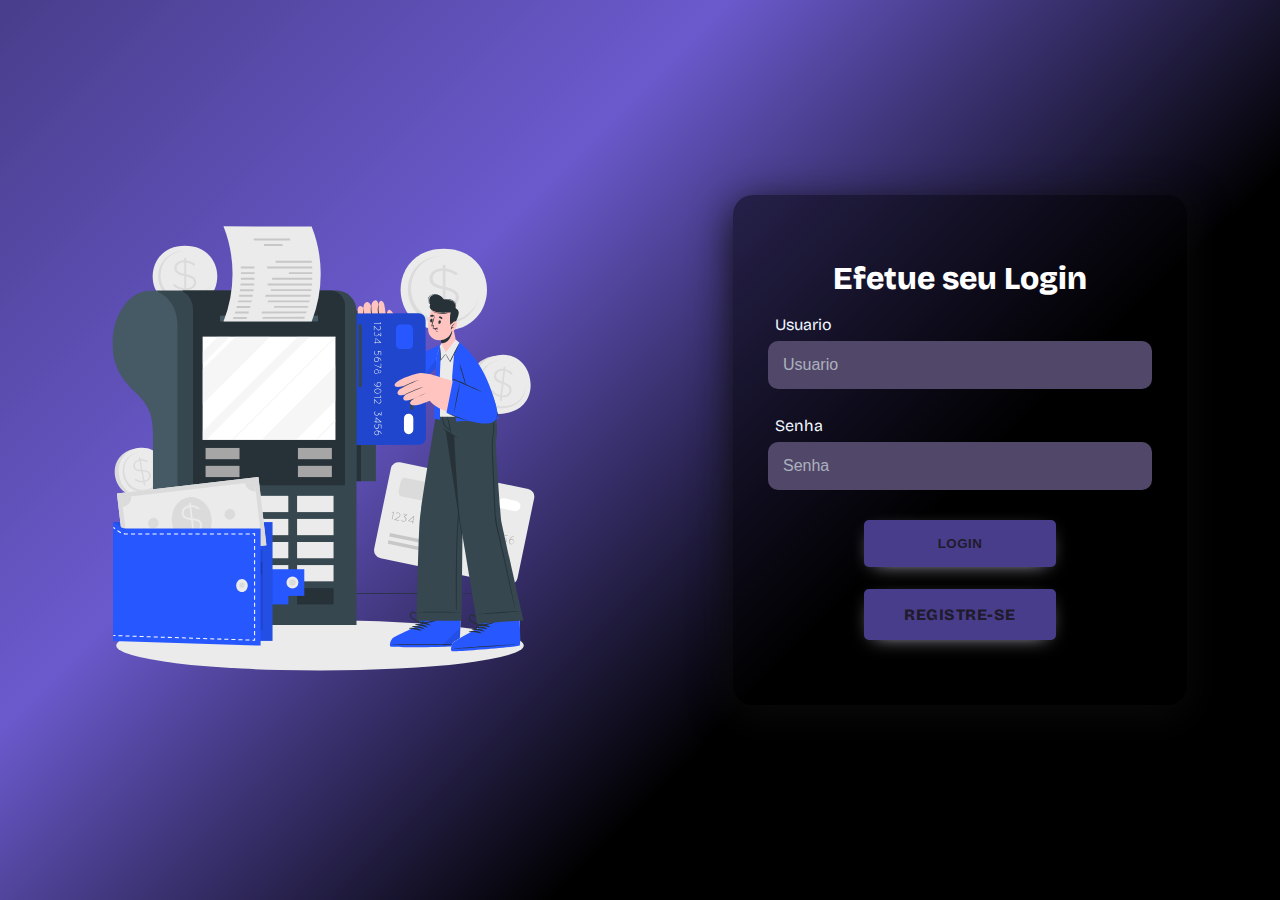
==== index.html @ cc939818 "Tlelalogincssjava" ====
<!DOCTYPE html>
<html lang="en">
<head>
    <meta charset="UTF-8">
    <meta name="viewport" content="width=device-width, initial-scale=1.0">
   
    <link rel="stylesheet" href="css/style.css">
    <title>TELA TESTE</title>
    
</head>
<body>
    <div id="main-login">
        <div class="d-flex flex-column justify-content-center w-100 h-100"></div>
        <div class="left-login">
        
        <img src="card.svg" class="img-login" alt="CARD">
        </div>
        <div class="right-login">
            <div class="card-login">
                <h1>Efetue seu Login</h1>
                <div class="txtfield">
                    <label for="usuario">Usuario</label>
                    <input type="text" name="usuario" placeholder="Usuario">
                </div>
                <div class="txtfield">
                    <label for="senha">Senha</label>
                    <input type="password" name="senha" placeholder="Senha">
                </div>
                <button class="btn-login">Login</button>
                <a href="registre.html" class="btn-registre">Registre-se</a>
                
                
            </div>
        </div>
    </div>
   
</body>
</html>
---- css/style.css ----
@import url('https://fonts.googleapis.com/css2?family=Bricolage+Grotesque:opsz@10..48&family=Rubik+Iso&display=swap');

body{
    margin: 0;
    font-family: 'Bricolage Grotesque', sans-serif;
    

}

#main-login{
    width: 100vw;
    height: 100vh;
    background: linear-gradient(-45deg, #000000, #000000, #6A5ACD, #483D8B);
    display: flex;
    justify-content: center;
    align-items: center;
}

.left-login{
    width: 50vw;
    height: 100vh;
    display: flex;
    justify-content: center;
    align-items: center;
    flex-direction: column;
}
.left-login > h1{
    font-size: 3vw;
    color: #5F9EA0;
}
.img-login{
    width: 40vw;
}
.right-login{
    width: 50vw;
    height: 100vh;
    display: flex;
    justify-content: center;
    align-items: center;
    box-shadow: none;
   
}
.card-login{
    width: 60%;
    display: flex;
    height: 50vh;
    justify-content: center;
    align-items: center;
    flex-direction: column;
    padding: 30px 35px;
    background: #050505;
    border-radius: 20px;
    box-shadow: 0px 10px 40px #0c0b0b;
    background-color: rgba(0, 0, 0, 0.5);
}
.card-login > h1 {
    color: rgb(255, 255, 255);
    font-weight: 800;
    margin: 0;
}
.txtfield {
    width: 100%;
    display: flex;
    flex-direction: column;
    align-items: flex-start;
    justify-content: center;
    margin: 10px 2px;
}
.txtfield > input {
    width: 100%;
    border: none;
    border-radius: 10px;
    padding: 15px;
    background: #514869;
    color: aliceblue;
    font-size: 12pt;
    box-shadow:  #00000056;
    outline: none;
    box-sizing:  border-box;
}
.txtfield > label {
    color: aliceblue;
    margin: 7px;

}
.txtfield > input::placeholder{
    color: #f0ffff94;
}
.btn-login{
    width: 50%;
    padding: 16px 0px;
    margin: 20px;
    text-decoration: none;
    text-align: center;
    border: none;
    border-radius: 5px;
    outline: none;
    text-transform: uppercase;
    font-weight: 800;
    letter-spacing: 0.5px;
    color: #201b2c;
    background: #483D8B;
    cursor: pointer;
    box-shadow: 0px 5px 20px -10px #E6E6FA;

}

.btn-submit{
    width: 50%;
    padding: 16px 0px;
    margin: 2px;
    text-decoration: none;
    text-align: center;
    border: none;
    border-radius: 5px;
    outline: none;
    text-transform: uppercase;
    font-weight: 800;
    letter-spacing: 0.5px;
    color: #201b2c;
    background: #483D8B;
    cursor: pointer;
    box-shadow: 0px 5px 20px -10px #E6E6FA;

}
.fullbox{
    width: 100%;
    display: flex;
    justify-content: center;
    margin: 10px 0px;
}
.fullbox > label {
    color: rgb(245, 246, 247);
    margin: 7px;

}
.fullbox > input::placeholder{
    color: #fbfdfd94;
}
@media only screen and (max-width: 950px){
    .card-login{
        width: 85%;
    }

    
}
@media only screen and (max-width: 600px){
    .main-login{
    flex-direction: column;
}

}
input[type="submit"]{
    width: 50%;
    padding: 16px 0px;
    margin: 2px;
    text-decoration: none;
    text-align: center;
    border: none;
    border-radius: 5px;
    outline: none;
    text-transform: uppercase;
    font-weight: 800;
    letter-spacing: 0.5px;
    color: #201b2c;
    background: #483D8B;
    cursor: pointer;
    box-shadow: 0px 5px 20px -10px #E6E6FA;
}
.error-validation{
    color: red;
    margin: 1px;
   font-size: .8rem;
}
.template{
    display: none;
}
form {
    width: 60%;
    display: flex;
    height: 50vh;
    justify-content: center;
    align-items: center;
    flex-direction: column;
    padding: 30px 35px;
    background: #050505;
    border-radius: 20px;
    box-shadow: 0px 10px 40px #0c0b0b;
    background-color: rgba(0, 0, 0, 0.5);
  }
  form > h1{
    color: #fdfdfd;
  }

#register-form{
    width: 60%;
    display: flex;
    height: 70vh;
    justify-content: center;
    align-items: center;
    flex-direction: column;
    padding: 30px 35px;
    background: #050505;
    border-radius: 20px;
    box-shadow: 0px 10px 40px #0c0b0b;
    background-color: rgba(0, 0, 0, 0.5);
}
#register-form > h1 {
    color: rgb(255, 255, 255);
    font-weight: 800;
    margin: 0;
}

.btn-registre{
    width: 50%;
    padding: 16px 0px;
    margin: 2px;
    text-decoration: none;
    text-align: center;
    border: none;
    border-radius: 5px;
    outline: none;
    text-transform: uppercase;
    font-weight: 800;
    letter-spacing: 0.5px;
    color: #201b2c;
    background: #483D8B;
    cursor: pointer;
    box-shadow: 0px 5px 20px -10px #E6E6FA;
}
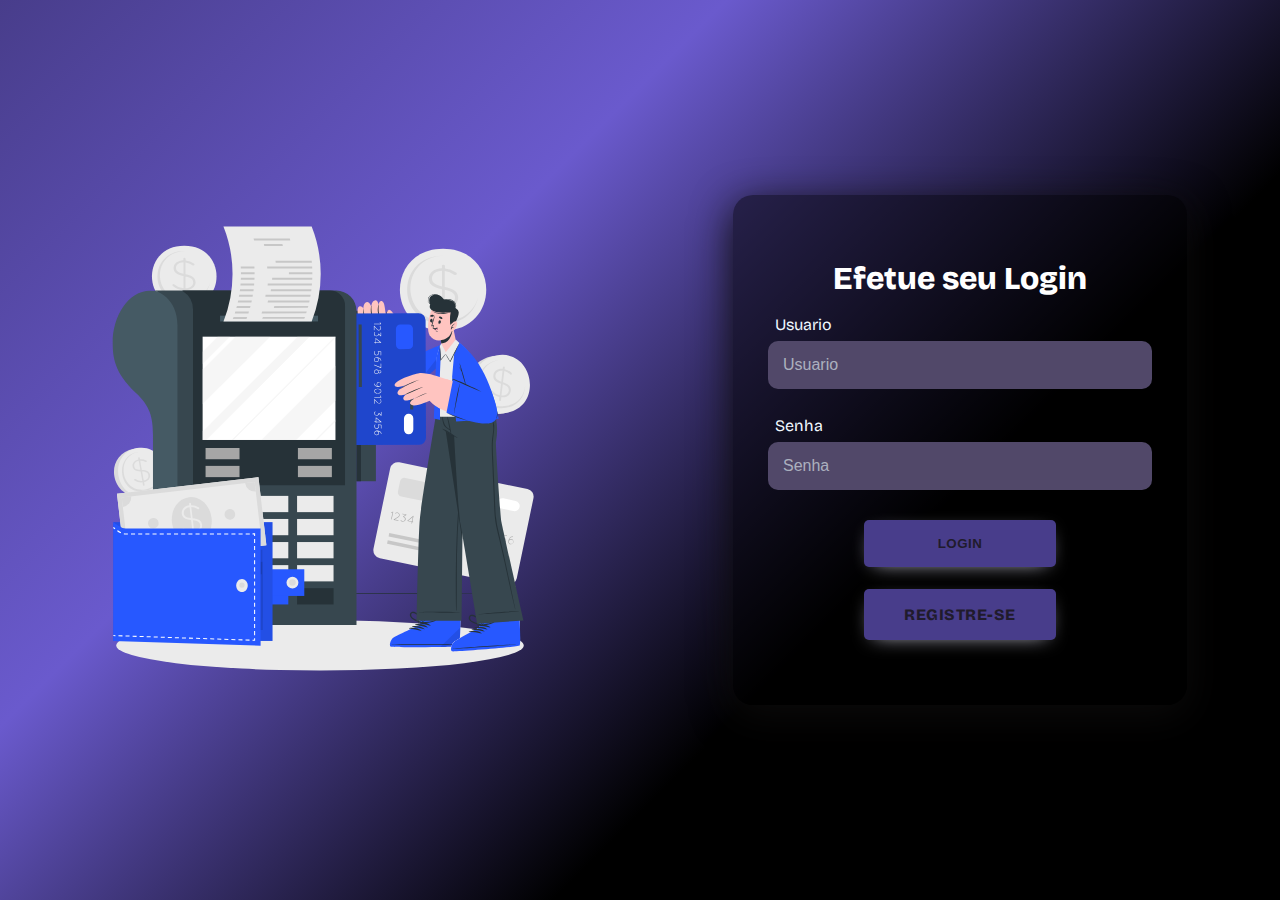
==== commit 3b0a13a9: "commit tela" ====
--- a/index.html
+++ b/index.html
@@ -1,19 +1,21 @@
 <!DOCTYPE html>
 <html lang="en">
+
 <head>
     <meta charset="UTF-8">
     <meta name="viewport" content="width=device-width, initial-scale=1.0">
-   
+
     <link rel="stylesheet" href="css/style.css">
     <title>TELA TESTE</title>
-    
+
 </head>
+
 <body>
     <div id="main-login">
         <div class="d-flex flex-column justify-content-center w-100 h-100"></div>
         <div class="left-login">
-        
-        <img src="card.svg" class="img-login" alt="CARD">
+
+            <img src="card.svg" class="img-login" alt="CARD">
         </div>
         <div class="right-login">
             <div class="card-login">
@@ -28,11 +30,12 @@
                 </div>
                 <button class="btn-login">Login</button>
                 <a href="registre.html" class="btn-registre">Registre-se</a>
-                
-                
+
+
             </div>
         </div>
     </div>
-   
+
 </body>
+
 </html>